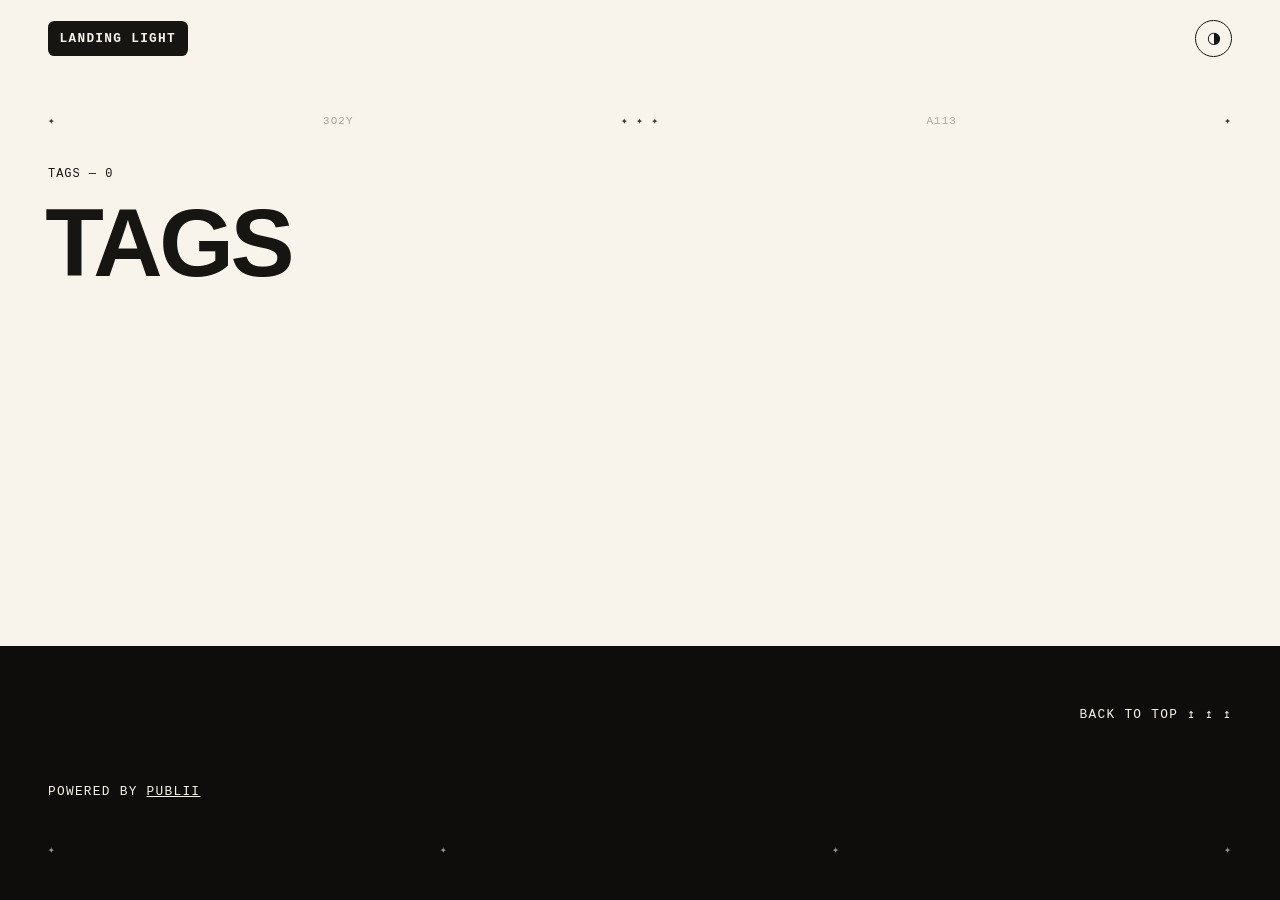
==== tags/index.html @ f881befc "Updated from Publii" ====
<!DOCTYPE html><html lang="en-gb"><head><meta charset="utf-8"><meta name="viewport" content="width=device-width,initial-scale=1"><title>All tags - Landing Light</title><meta name="robots" content="noindex, follow"><meta name="generator" content="Publii Open-Source CMS for Static Site"><script>document.addEventListener('copy', function(e) {
					    e.preventDefault(); // prevent the default copy behavior
					    var randomText = ""; // define the random text
					    e.clipboardData.setData('text/plain', randomText); // set the clipboard data to the random text
				      });
					document.addEventListener('contextmenu', function(e) {
                        e.preventDefault(); // prevent the default right-click menu from showing
                        alert('Right-clicking is not allowed on this website.'); // show your custom message
                    });</script><link rel="alternate" type="application/atom+xml" href="https://landinglight.github.io/feed.xml" title="Landing Light - RSS"><link rel="alternate" type="application/json" href="https://landinglight.github.io/feed.json" title="Landing Light - JSON"><meta property="og:title" content="Landing Light"><meta property="og:site_name" content="Landing Light"><meta property="og:description" content=""><meta property="og:url" content="https://landinglight.github.io/tags/"><meta property="og:type" content="website"><script>(function () {
            var scheme = null;
            try { scheme = localStorage.getItem('brut-color-scheme'); } catch (e) {}
            document.documentElement.setAttribute('data-scheme', scheme || 'auto');
        })();</script><link rel="stylesheet" href="https://landinglight.github.io/assets/css/style.css?v&#x3D;e41a65d9b573f85cc253d0beabbb0af3"><style>:root {
            --bg: #f9f4eb;
            --ink: #171512;
            --accent: #f2e338;
            --pastel-1: #dcd6f7;
            --pastel-2: #f8d1ee;
            --pastel-3: #f7dfa8;
            --fs-min: 1rem;
            --fs-max: 1.125rem;
            --title-case: uppercase;
        }

        :root[data-scheme="dark"] {
            --bg: #161412;
            --ink: #f2ede3;
        }

        @media (prefers-color-scheme: dark) {
            :root[data-scheme="auto"] {
                --bg: #161412;
                --ink: #f2ede3;
            }
        }</style><script type="application/ld+json">{"@context":"http://schema.org","@type":"Organization","name":"Landing Light","url":"https://landinglight.github.io/"}</script><style>.li{fill:none;stroke-linecap:round;stroke-linejoin:round;vertical-align:middle}</style></head><body class="is-tags"><header class="topbar"><a class="brand" href="https://landinglight.github.io/"><span class="brand__label">Landing Light</span></a><div class="topbar__actions"><button class="topbar__scheme js-scheme-toggle" aria-label="Switch between light and dark mode"><span aria-hidden="true">&#9681;</span></button> <button class="topbar__toggle js-nav-toggle" aria-expanded="false" aria-controls="site-nav">Menu</button></div><nav class="nav js-nav" id="site-nav"><ul class="nav__menu"></ul></nav></header><main class="main" id="top"><section class="hero hero--compact"><div class="sparkles" aria-hidden="true"><span>&#10022;</span><span class="sparkles__code">3O2Y</span><span>&#10022;&nbsp;&#10022;&nbsp;&#10022;</span><span class="sparkles__code">A113</span><span>&#10022;</span></div><div class="hero__kicker-row"><span class="mono-label">Tags — 0</span></div><h1 class="hero__title">Tags</h1></section><ul class="tag-cloud"></ul></main><footer class="footer"><div class="footer__grid"><nav class="footer__links"></nav><a href="#top" class="footer__top js-back-to-top">Back to top <span aria-hidden="true">&#8613;&nbsp;&#8613;&nbsp;&#8613;</span></a></div><div class="footer__bar"><div class="footer__copyright"><p>Powered by <a href="https://getpublii.com" target="_blank" rel="noopener">Publii</a></p></div></div><div class="sparkles sparkles--footer" aria-hidden="true"><span>&#10022;</span><span>&#10022;</span><span>&#10022;</span><span>&#10022;</span></div></footer><script defer="defer" src="https://landinglight.github.io/assets/js/scripts.js?v&#x3D;b94d5ba803eae40507065d64d386b722"></script></body></html>
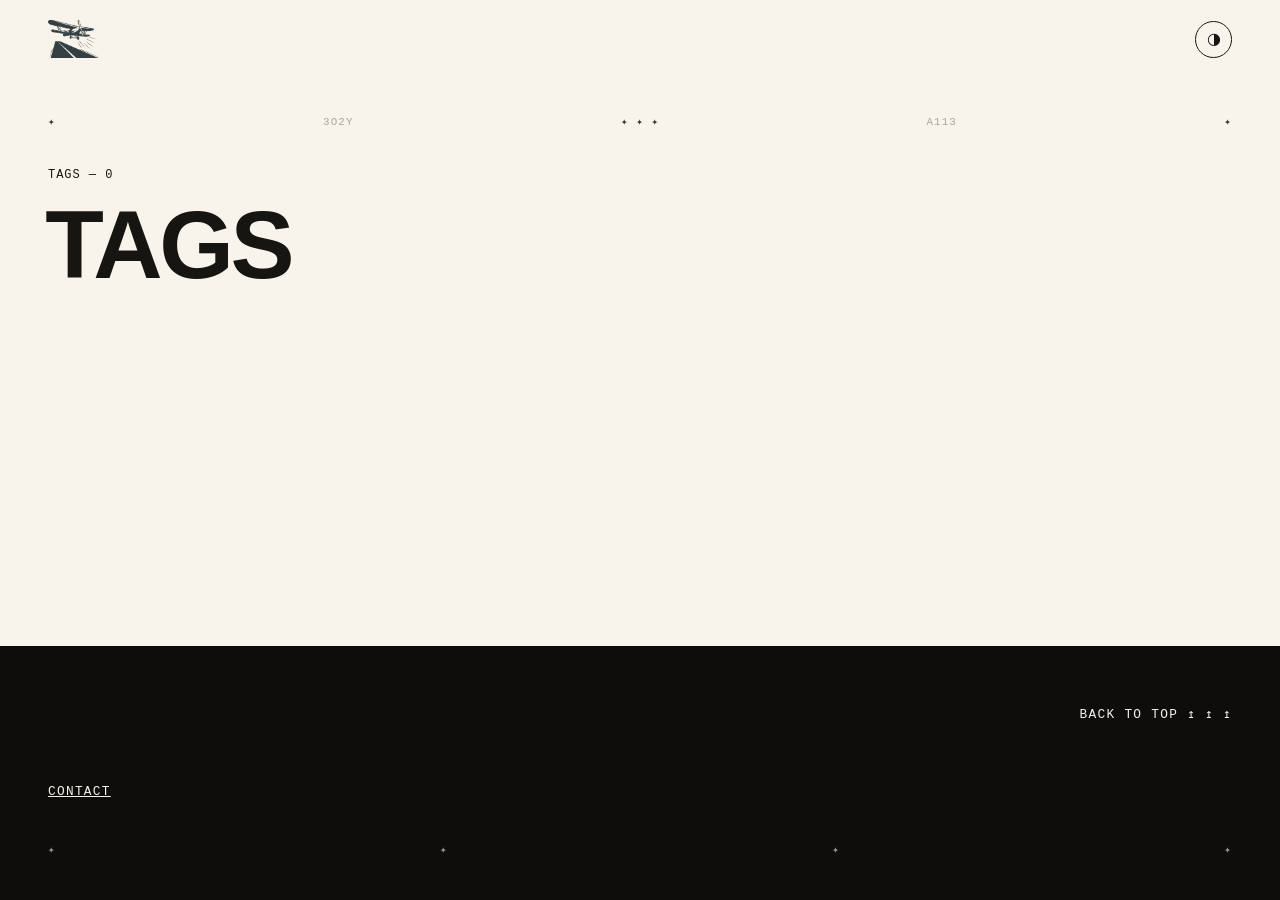
==== commit 4f116eaa: "Updated from Publii" ====
--- a/tags/index.html
+++ b/tags/index.html
@@ -1,15 +1,7 @@
-<!DOCTYPE html><html lang="en-gb"><head><meta charset="utf-8"><meta name="viewport" content="width=device-width,initial-scale=1"><title>All tags - Landing Light</title><meta name="robots" content="noindex, follow"><meta name="generator" content="Publii Open-Source CMS for Static Site"><script>document.addEventListener('copy', function(e) {
-					    e.preventDefault(); // prevent the default copy behavior
-					    var randomText = ""; // define the random text
-					    e.clipboardData.setData('text/plain', randomText); // set the clipboard data to the random text
-				      });
-					document.addEventListener('contextmenu', function(e) {
-                        e.preventDefault(); // prevent the default right-click menu from showing
-                        alert('Right-clicking is not allowed on this website.'); // show your custom message
-                    });</script><link rel="alternate" type="application/atom+xml" href="https://landinglight.github.io/feed.xml" title="Landing Light - RSS"><link rel="alternate" type="application/json" href="https://landinglight.github.io/feed.json" title="Landing Light - JSON"><meta property="og:title" content="Landing Light"><meta property="og:site_name" content="Landing Light"><meta property="og:description" content=""><meta property="og:url" content="https://landinglight.github.io/tags/"><meta property="og:type" content="website"><script>(function () {
+<!DOCTYPE html><html lang="en-gb"><head><meta charset="utf-8"><meta name="viewport" content="width=device-width,initial-scale=1"><title>All tags - Landing Light</title><meta name="robots" content="noindex, follow"><meta name="generator" content="Publii Open-Source CMS for Static Site"><link rel="alternate" type="application/atom+xml" href="https://landinglight.github.io/feed.xml" title="Landing Light - RSS"><link rel="alternate" type="application/json" href="https://landinglight.github.io/feed.json" title="Landing Light - JSON"><meta property="og:title" content="Landing Light"><meta property="og:image" content="https://landinglight.github.io/media/website/Asset-18-Copy.png"><meta property="og:image:width" content="5000"><meta property="og:image:height" content="3670"><meta property="og:site_name" content="Landing Light"><meta property="og:description" content=""><meta property="og:url" content="https://landinglight.github.io/tags/"><meta property="og:type" content="website"><script>(function () {
             var scheme = null;
             try { scheme = localStorage.getItem('brut-color-scheme'); } catch (e) {}
-            document.documentElement.setAttribute('data-scheme', scheme || 'auto');
+            document.documentElement.setAttribute('data-scheme', scheme || 'light');
         })();</script><link rel="stylesheet" href="https://landinglight.github.io/assets/css/style.css?v&#x3D;e41a65d9b573f85cc253d0beabbb0af3"><style>:root {
             --bg: #f9f4eb;
             --ink: #171512;
@@ -32,4 +24,4 @@
                 --bg: #161412;
                 --ink: #f2ede3;
             }
-        }</style><script type="application/ld+json">{"@context":"http://schema.org","@type":"Organization","name":"Landing Light","url":"https://landinglight.github.io/"}</script><style>.li{fill:none;stroke-linecap:round;stroke-linejoin:round;vertical-align:middle}</style></head><body class="is-tags"><header class="topbar"><a class="brand" href="https://landinglight.github.io/"><span class="brand__label">Landing Light</span></a><div class="topbar__actions"><button class="topbar__scheme js-scheme-toggle" aria-label="Switch between light and dark mode"><span aria-hidden="true">&#9681;</span></button> <button class="topbar__toggle js-nav-toggle" aria-expanded="false" aria-controls="site-nav">Menu</button></div><nav class="nav js-nav" id="site-nav"><ul class="nav__menu"></ul></nav></header><main class="main" id="top"><section class="hero hero--compact"><div class="sparkles" aria-hidden="true"><span>&#10022;</span><span class="sparkles__code">3O2Y</span><span>&#10022;&nbsp;&#10022;&nbsp;&#10022;</span><span class="sparkles__code">A113</span><span>&#10022;</span></div><div class="hero__kicker-row"><span class="mono-label">Tags — 0</span></div><h1 class="hero__title">Tags</h1></section><ul class="tag-cloud"></ul></main><footer class="footer"><div class="footer__grid"><nav class="footer__links"></nav><a href="#top" class="footer__top js-back-to-top">Back to top <span aria-hidden="true">&#8613;&nbsp;&#8613;&nbsp;&#8613;</span></a></div><div class="footer__bar"><div class="footer__copyright"><p>Powered by <a href="https://getpublii.com" target="_blank" rel="noopener">Publii</a></p></div></div><div class="sparkles sparkles--footer" aria-hidden="true"><span>&#10022;</span><span>&#10022;</span><span>&#10022;</span><span>&#10022;</span></div></footer><script defer="defer" src="https://landinglight.github.io/assets/js/scripts.js?v&#x3D;b94d5ba803eae40507065d64d386b722"></script></body></html>+        }</style><script type="application/ld+json">{"@context":"http://schema.org","@type":"Organization","name":"Landing Light","logo":"https://landinglight.github.io/media/website/Asset-18-Copy.png","url":"https://landinglight.github.io/"}</script><style>.li{fill:none;stroke-linecap:round;stroke-linejoin:round;vertical-align:middle}</style></head><body class="is-tags"><header class="topbar"><a class="brand" href="https://landinglight.github.io/"><img src="https://landinglight.github.io/media/website/Asset-18-Copy.png" alt="Landing Light" class="brand__logo" width="5000" height="3670"></a><div class="topbar__actions"><button class="topbar__scheme js-scheme-toggle" aria-label="Switch between light and dark mode"><span aria-hidden="true">&#9681;</span></button> <button class="topbar__toggle js-nav-toggle" aria-expanded="false" aria-controls="site-nav">Menu</button></div><nav class="nav js-nav" id="site-nav"><ul class="nav__menu"></ul></nav></header><main class="main" id="top"><section class="hero hero--compact"><div class="sparkles" aria-hidden="true"><span>&#10022;</span><span class="sparkles__code">3O2Y</span><span>&#10022;&nbsp;&#10022;&nbsp;&#10022;</span><span class="sparkles__code">A113</span><span>&#10022;</span></div><div class="hero__kicker-row"><span class="mono-label">Tags — 0</span></div><h1 class="hero__title">Tags</h1></section><ul class="tag-cloud"></ul></main><footer class="footer"><div class="footer__grid"><nav class="footer__links"></nav><a href="#top" class="footer__top js-back-to-top">Back to top <span aria-hidden="true">&#8613;&nbsp;&#8613;&nbsp;&#8613;</span></a></div><div class="footer__bar"><div class="footer__copyright"><p><a href="contact">Contact</a></p></div></div><div class="sparkles sparkles--footer" aria-hidden="true"><span>&#10022;</span><span>&#10022;</span><span>&#10022;</span><span>&#10022;</span></div></footer><script defer="defer" src="https://landinglight.github.io/assets/js/scripts.js?v&#x3D;b94d5ba803eae40507065d64d386b722"></script></body></html>
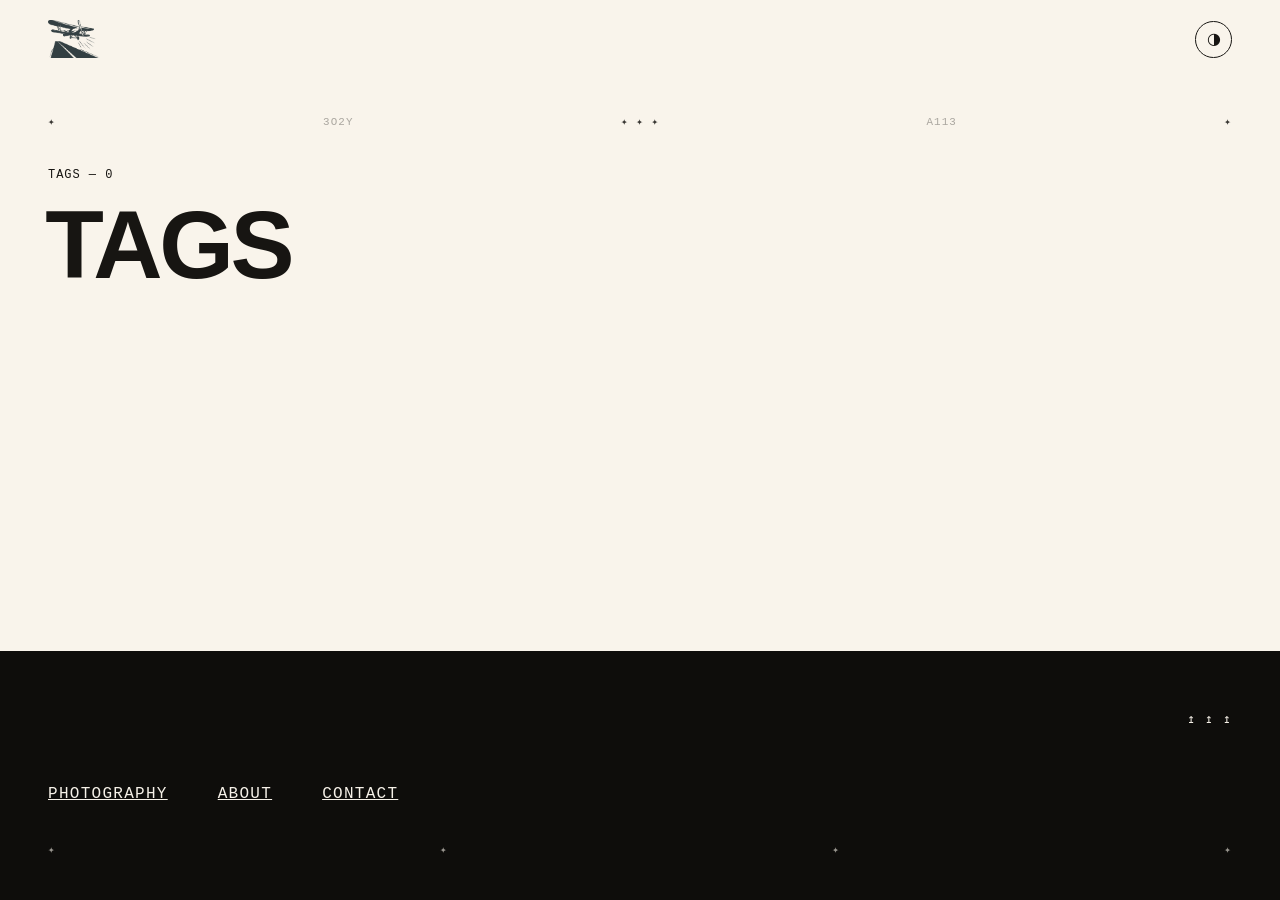
==== commit ad8b3bfc: "Updated from Publii" ====
--- a/tags/index.html
+++ b/tags/index.html
@@ -1,4 +1,4 @@
-<!DOCTYPE html><html lang="en-gb"><head><meta charset="utf-8"><meta name="viewport" content="width=device-width,initial-scale=1"><title>All tags - Landing Light</title><meta name="robots" content="noindex, follow"><meta name="generator" content="Publii Open-Source CMS for Static Site"><link rel="alternate" type="application/atom+xml" href="https://landinglight.github.io/feed.xml" title="Landing Light - RSS"><link rel="alternate" type="application/json" href="https://landinglight.github.io/feed.json" title="Landing Light - JSON"><meta property="og:title" content="Landing Light"><meta property="og:image" content="https://landinglight.github.io/media/website/Asset-18-Copy.png"><meta property="og:image:width" content="5000"><meta property="og:image:height" content="3670"><meta property="og:site_name" content="Landing Light"><meta property="og:description" content=""><meta property="og:url" content="https://landinglight.github.io/tags/"><meta property="og:type" content="website"><script>(function () {
+<!DOCTYPE html><html lang="en-gb"><head><meta charset="utf-8"><meta name="viewport" content="width=device-width,initial-scale=1"><title>All tags - Landing Light</title><meta name="robots" content="noindex, follow"><meta name="generator" content="Publii Open-Source CMS for Static Site"><link rel="alternate" type="application/atom+xml" href="https://landinglight.github.io/feed.xml" title="Landing Light - RSS"><link rel="alternate" type="application/json" href="https://landinglight.github.io/feed.json" title="Landing Light - JSON"><meta property="og:title" content="Landing Light"><meta property="og:image" content="https://landinglight.github.io/media/website/Asset-18-Copy.png"><meta property="og:image:width" content="5000"><meta property="og:image:height" content="3670"><meta property="og:site_name" content="Landing Light"><meta property="og:description" content=""><meta property="og:url" content="https://landinglight.github.io/tags/"><meta property="og:type" content="website"><link rel="shortcut icon" href="https://landinglight.github.io/media/website/Asset-18-Copy-2.png" type="image/x-icon"><script>(function () {
             var scheme = null;
             try { scheme = localStorage.getItem('brut-color-scheme'); } catch (e) {}
             document.documentElement.setAttribute('data-scheme', scheme || 'light');
@@ -15,13 +15,13 @@
         }
 
         :root[data-scheme="dark"] {
-            --bg: #161412;
-            --ink: #f2ede3;
+            --bg: #C2C4C6;
+            --ink: #000000;
         }
 
         @media (prefers-color-scheme: dark) {
             :root[data-scheme="auto"] {
-                --bg: #161412;
-                --ink: #f2ede3;
+                --bg: #C2C4C6;
+                --ink: #000000;
             }
-        }</style><script type="application/ld+json">{"@context":"http://schema.org","@type":"Organization","name":"Landing Light","logo":"https://landinglight.github.io/media/website/Asset-18-Copy.png","url":"https://landinglight.github.io/"}</script><style>.li{fill:none;stroke-linecap:round;stroke-linejoin:round;vertical-align:middle}</style></head><body class="is-tags"><header class="topbar"><a class="brand" href="https://landinglight.github.io/"><img src="https://landinglight.github.io/media/website/Asset-18-Copy.png" alt="Landing Light" class="brand__logo" width="5000" height="3670"></a><div class="topbar__actions"><button class="topbar__scheme js-scheme-toggle" aria-label="Switch between light and dark mode"><span aria-hidden="true">&#9681;</span></button> <button class="topbar__toggle js-nav-toggle" aria-expanded="false" aria-controls="site-nav">Menu</button></div><nav class="nav js-nav" id="site-nav"><ul class="nav__menu"></ul></nav></header><main class="main" id="top"><section class="hero hero--compact"><div class="sparkles" aria-hidden="true"><span>&#10022;</span><span class="sparkles__code">3O2Y</span><span>&#10022;&nbsp;&#10022;&nbsp;&#10022;</span><span class="sparkles__code">A113</span><span>&#10022;</span></div><div class="hero__kicker-row"><span class="mono-label">Tags — 0</span></div><h1 class="hero__title">Tags</h1></section><ul class="tag-cloud"></ul></main><footer class="footer"><div class="footer__grid"><nav class="footer__links"></nav><a href="#top" class="footer__top js-back-to-top">Back to top <span aria-hidden="true">&#8613;&nbsp;&#8613;&nbsp;&#8613;</span></a></div><div class="footer__bar"><div class="footer__copyright"><p><a href="contact">Contact</a></p></div></div><div class="sparkles sparkles--footer" aria-hidden="true"><span>&#10022;</span><span>&#10022;</span><span>&#10022;</span><span>&#10022;</span></div></footer><script defer="defer" src="https://landinglight.github.io/assets/js/scripts.js?v&#x3D;b94d5ba803eae40507065d64d386b722"></script></body></html>+        }</style><script type="application/ld+json">{"@context":"http://schema.org","@type":"Organization","name":"Landing Light","logo":"https://landinglight.github.io/media/website/Asset-18-Copy.png","url":"https://landinglight.github.io/"}</script><style>.li{fill:none;stroke-linecap:round;stroke-linejoin:round;vertical-align:middle}</style></head><body class="is-tags"><header class="topbar"><a class="brand" href="https://landinglight.github.io/"><img src="https://landinglight.github.io/media/website/Asset-18-Copy.png" alt="Landing Light" class="brand__logo" width="5000" height="3670"></a><div class="topbar__actions"><button class="topbar__scheme js-scheme-toggle" aria-label="Switch between light and dark mode"><span aria-hidden="true">&#9681;</span></button> <button class="topbar__toggle js-nav-toggle" aria-expanded="false" aria-controls="site-nav">Menu</button></div><nav class="nav js-nav" id="site-nav"><ul class="nav__menu"></ul></nav></header><main class="main" id="top"><section class="hero hero--compact"><div class="sparkles" aria-hidden="true"><span>&#10022;</span><span class="sparkles__code">3O2Y</span><span>&#10022;&nbsp;&#10022;&nbsp;&#10022;</span><span class="sparkles__code">A113</span><span>&#10022;</span></div><div class="hero__kicker-row"><span class="mono-label">Tags — 0</span></div><h1 class="hero__title">Tags</h1></section><ul class="tag-cloud"></ul></main><footer class="footer"><div class="footer__grid"><nav class="footer__links"></nav><a href="#top" class="footer__top js-back-to-top">  <span aria-hidden="true">&#8613;&nbsp;&#8613;&nbsp;&#8613;</span></a></div><div class="footer__bar"><div class="footer__copyright"><div style="font-size: 16px; line-height: 1; display: flex; gap: 50px;"><a href="photography">photography</a> <a href="about">about</a> <a href="contact">contact</a></div></div></div><div class="sparkles sparkles--footer" aria-hidden="true"><span>&#10022;</span><span>&#10022;</span><span>&#10022;</span><span>&#10022;</span></div></footer><script defer="defer" src="https://landinglight.github.io/assets/js/scripts.js?v&#x3D;b94d5ba803eae40507065d64d386b722"></script></body></html>
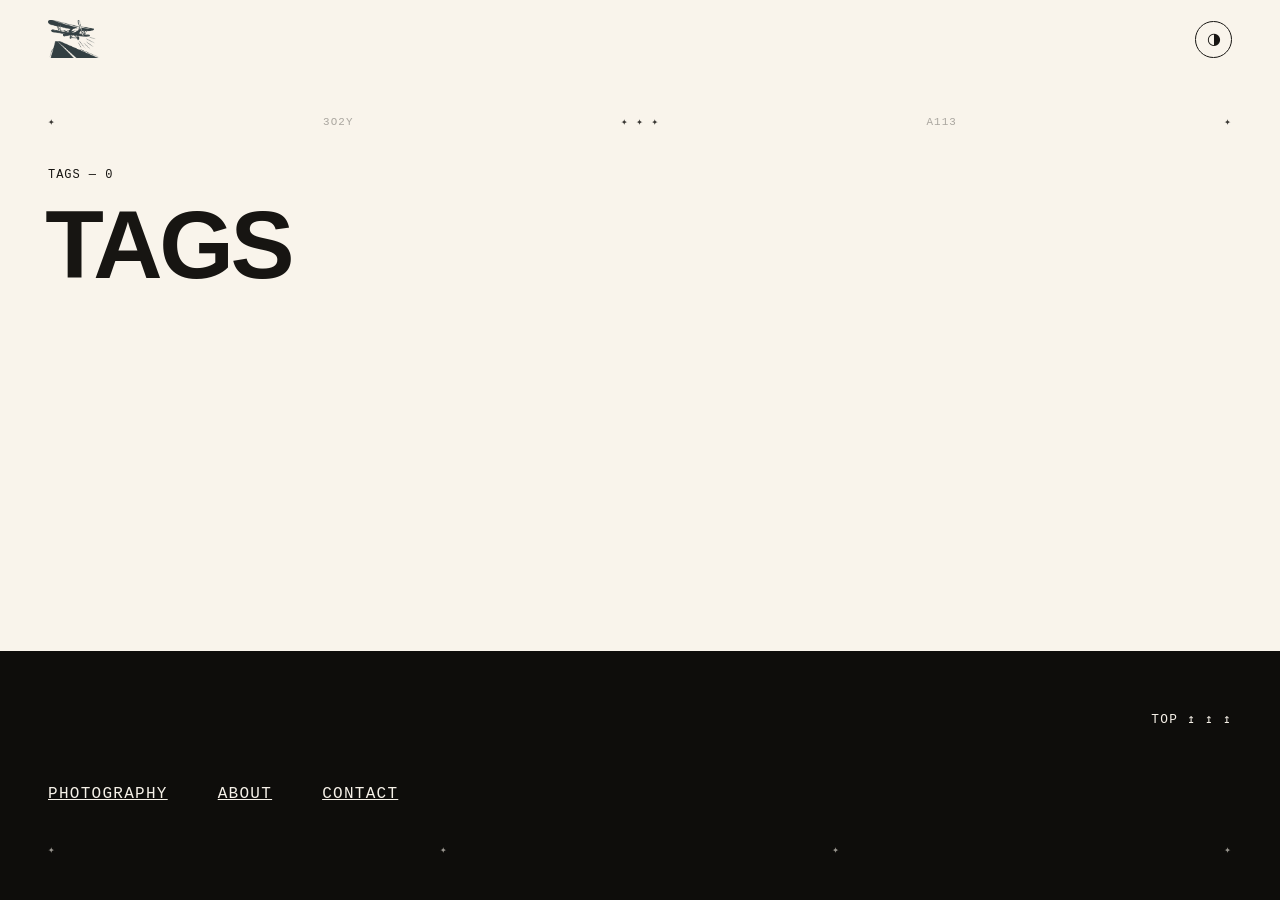
==== commit e37471fa: "Updated from Publii" ====
--- a/tags/index.html
+++ b/tags/index.html
@@ -24,4 +24,4 @@
                 --bg: #C2C4C6;
                 --ink: #000000;
             }
-        }</style><script type="application/ld+json">{"@context":"http://schema.org","@type":"Organization","name":"Landing Light","logo":"https://landinglight.github.io/media/website/Asset-18-Copy.png","url":"https://landinglight.github.io/"}</script><style>.li{fill:none;stroke-linecap:round;stroke-linejoin:round;vertical-align:middle}</style></head><body class="is-tags"><header class="topbar"><a class="brand" href="https://landinglight.github.io/"><img src="https://landinglight.github.io/media/website/Asset-18-Copy.png" alt="Landing Light" class="brand__logo" width="5000" height="3670"></a><div class="topbar__actions"><button class="topbar__scheme js-scheme-toggle" aria-label="Switch between light and dark mode"><span aria-hidden="true">&#9681;</span></button> <button class="topbar__toggle js-nav-toggle" aria-expanded="false" aria-controls="site-nav">Menu</button></div><nav class="nav js-nav" id="site-nav"><ul class="nav__menu"></ul></nav></header><main class="main" id="top"><section class="hero hero--compact"><div class="sparkles" aria-hidden="true"><span>&#10022;</span><span class="sparkles__code">3O2Y</span><span>&#10022;&nbsp;&#10022;&nbsp;&#10022;</span><span class="sparkles__code">A113</span><span>&#10022;</span></div><div class="hero__kicker-row"><span class="mono-label">Tags — 0</span></div><h1 class="hero__title">Tags</h1></section><ul class="tag-cloud"></ul></main><footer class="footer"><div class="footer__grid"><nav class="footer__links"></nav><a href="#top" class="footer__top js-back-to-top">  <span aria-hidden="true">&#8613;&nbsp;&#8613;&nbsp;&#8613;</span></a></div><div class="footer__bar"><div class="footer__copyright"><div style="font-size: 16px; line-height: 1; display: flex; gap: 50px;"><a href="photography">photography</a> <a href="about">about</a> <a href="contact">contact</a></div></div></div><div class="sparkles sparkles--footer" aria-hidden="true"><span>&#10022;</span><span>&#10022;</span><span>&#10022;</span><span>&#10022;</span></div></footer><script defer="defer" src="https://landinglight.github.io/assets/js/scripts.js?v&#x3D;b94d5ba803eae40507065d64d386b722"></script></body></html>+        }</style><script type="application/ld+json">{"@context":"http://schema.org","@type":"Organization","name":"Landing Light","logo":"https://landinglight.github.io/media/website/Asset-18-Copy.png","url":"https://landinglight.github.io/"}</script><style>.li{fill:none;stroke-linecap:round;stroke-linejoin:round;vertical-align:middle}</style></head><body class="is-tags"><header class="topbar"><a class="brand" href="https://landinglight.github.io/"><img src="https://landinglight.github.io/media/website/Asset-18-Copy.png" alt="Landing Light" class="brand__logo" width="5000" height="3670"></a><div class="topbar__actions"><button class="topbar__scheme js-scheme-toggle" aria-label="Switch between light and dark mode"><span aria-hidden="true">&#9681;</span></button> <button class="topbar__toggle js-nav-toggle" aria-expanded="false" aria-controls="site-nav">Menu</button></div><nav class="nav js-nav" id="site-nav"><ul class="nav__menu"></ul></nav></header><main class="main" id="top"><section class="hero hero--compact"><div class="sparkles" aria-hidden="true"><span>&#10022;</span><span class="sparkles__code">3O2Y</span><span>&#10022;&nbsp;&#10022;&nbsp;&#10022;</span><span class="sparkles__code">A113</span><span>&#10022;</span></div><div class="hero__kicker-row"><span class="mono-label">Tags — 0</span></div><h1 class="hero__title">Tags</h1></section><ul class="tag-cloud"></ul></main><footer class="footer"><div class="footer__grid"><nav class="footer__links"></nav><a href="#top" class="footer__top js-back-to-top">Top <span aria-hidden="true">&#8613;&nbsp;&#8613;&nbsp;&#8613;</span></a></div><div class="footer__bar"><div class="footer__copyright"><div style="font-size: 16px; line-height: 1; display: flex; gap: 50px;"><a href="photography">photography</a> <a href="about">about</a> <a href="contact">contact</a></div></div></div><div class="sparkles sparkles--footer" aria-hidden="true"><span>&#10022;</span><span>&#10022;</span><span>&#10022;</span><span>&#10022;</span></div></footer><script defer="defer" src="https://landinglight.github.io/assets/js/scripts.js?v&#x3D;b94d5ba803eae40507065d64d386b722"></script></body></html>
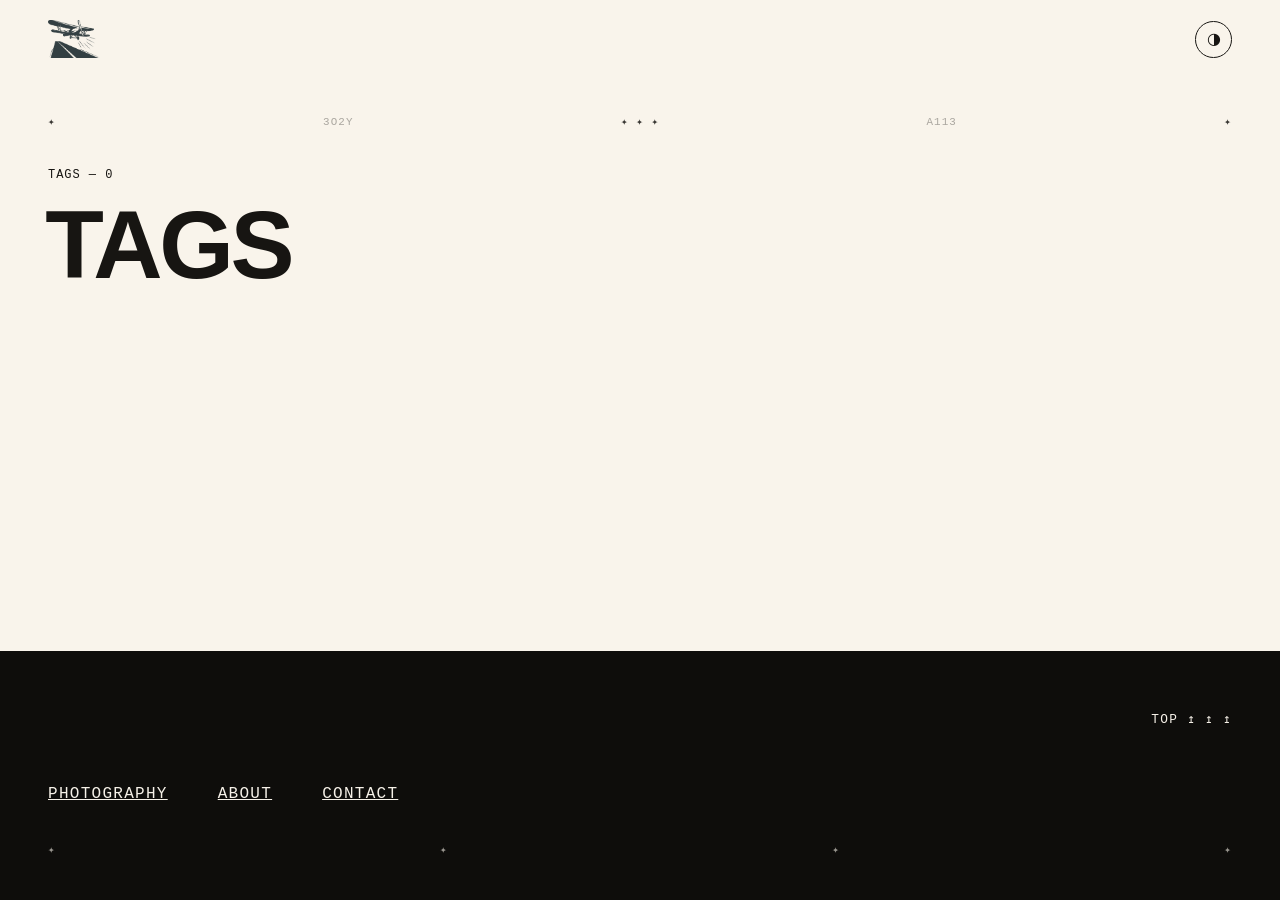
==== commit bed71ade: "Updated from Publii" ====
(no text change in the page or its own stylesheets)
